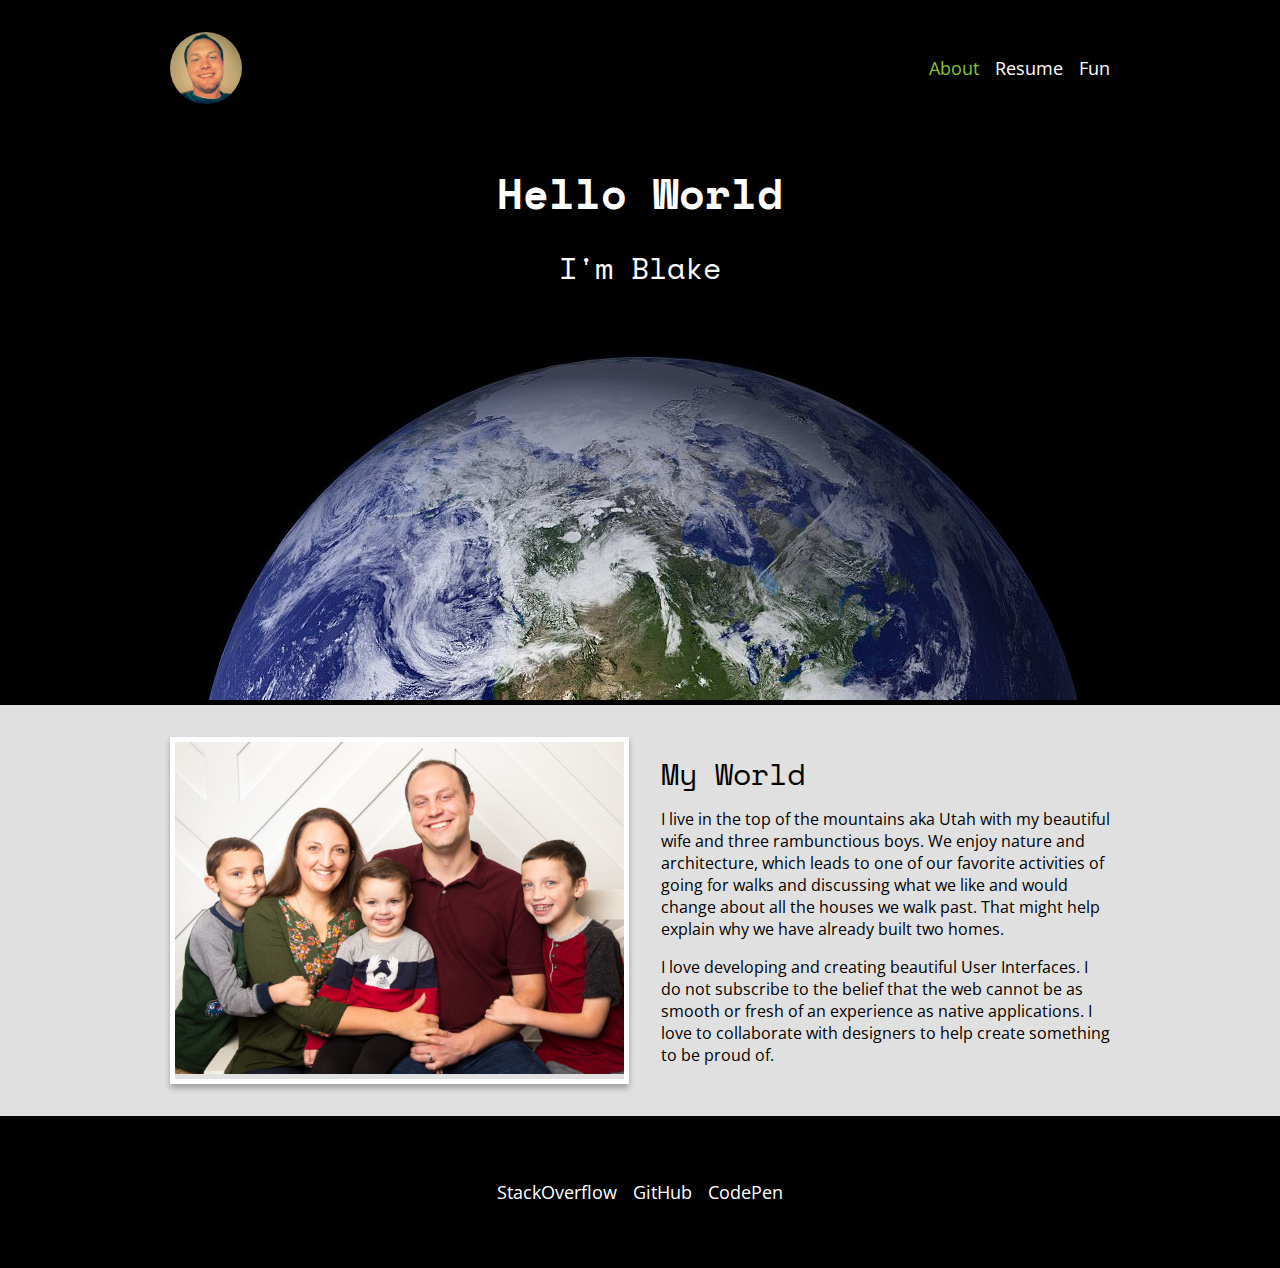
==== index.html @ 6405b55a "fade in content" ====
<!DOCTYPE html>
<html>
  <head>
    <meta charset="utf-8" />
    <meta
      name="viewport"
      content="width=device-width, initial-scale=1.0, maximum-scale=1, user-scalable=no, minimal-ui"
    />
    <title>Blake Plumb</title>
    <link rel="stylesheet" type="text/css" href="css/main.css" />
  </head>
  <body>
    <bp-stack gap-size="32px">
      <bp-section dark>
        <bp-stack gap-size="64px">
          <bp-header>
            <bp-anchor slot="home" href="./">
              <bp-image src="./img/profile.jpg"></bp-image>
            </bp-anchor>
            <bp-anchor active href="./">About</bp-anchor>
            <bp-anchor href="">Resume</bp-anchor>
            <bp-anchor href="2048-fantasy/">Fun</bp-anchor>
          </bp-header>
          <bp-stack gap-size="32px">
            <bp-heading1 center>Hello World</bp-heading1>
            <bp-heading2 center>I'm Blake</bp-heading2>
          </bp-stack>
          <bp-image src="../img/earth.jpg"></bp-image>
        </bp-stack>
      </bp-section>
      <bp-section>
        <bp-split vertical-center gap-size="32px" min="250px">
          <bp-polaroid>
            <bp-image src="../img/family.jpg"></bp-image>
          </bp-polaroid>
          <bp-stack>
            <bp-heading2>My World</bp-heading2>
            <p>
              I live in the top of the mountains aka Utah with my beautiful wife
              and three rambunctious boys. We enjoy nature and architecture,
              which leads to one of our favorite activities of going for walks
              and discussing what we like and would change about all the houses
              we walk past. That might help explain why we have already built
              two homes.
            </p>
            <p>
              I love developing and creating beautiful User Interfaces. I do not
              subscribe to the belief that the web cannot be as smooth or fresh
              of an experience as native applications. I love to collaborate
              with designers to help create something to be proud of.
            </p>
          </bp-stack>
        </bp-split>
      </bp-section>
      <bp-section dark>
        <bp-footer>
          <bp-anchor href="https://stackoverflow.com/users/1161353/blake-plumb"
            >StackOverflow</bp-anchor
          >
          <bp-anchor href="https://github.com/plumbblake">GitHub</bp-anchor>
          <bp-anchor href="https://codepen.io/plumbblake">CodePen</bp-anchor>
        </bp-footer>
      </bp-section>
    </bp-stack>
    <script type="module" src="./js/main.js"></script>
    <noscript
      ><link rel="stylesheet" type="text/css" href="css/show-page.css"
    /></noscript>
  </body>
</html>
---- css/main.css ----
@import url("https://fonts.googleapis.com/css?family=Open+Sans:300,400");
@import url("https://fonts.googleapis.com/css?family=Space+Mono");

:root {
  --background-color: #e0e0e0;
  --primary-color: #86c232;
  --text-color: #222629;
  --white: #fff;
  --black: #000;
}
/* #EAE7DC background
#D8C3A5 
#8E8D8A text dark
#E98074
#E85A4F primary accent */

html,
body,
h1,
h2,
h3,
h4,
h5,
p {
  margin: 0;
}

html,
body {
  background: var(--background-color);
  font-family: "Open Sans", sans-serif;
  font-size: 16px;
  opacity: 0;
  transition: opacity 300ms linear;
}

* {
  box-sizing: border-box;
}
---- css/show-page.css ----
html,
body {
  opacity: 1;
}
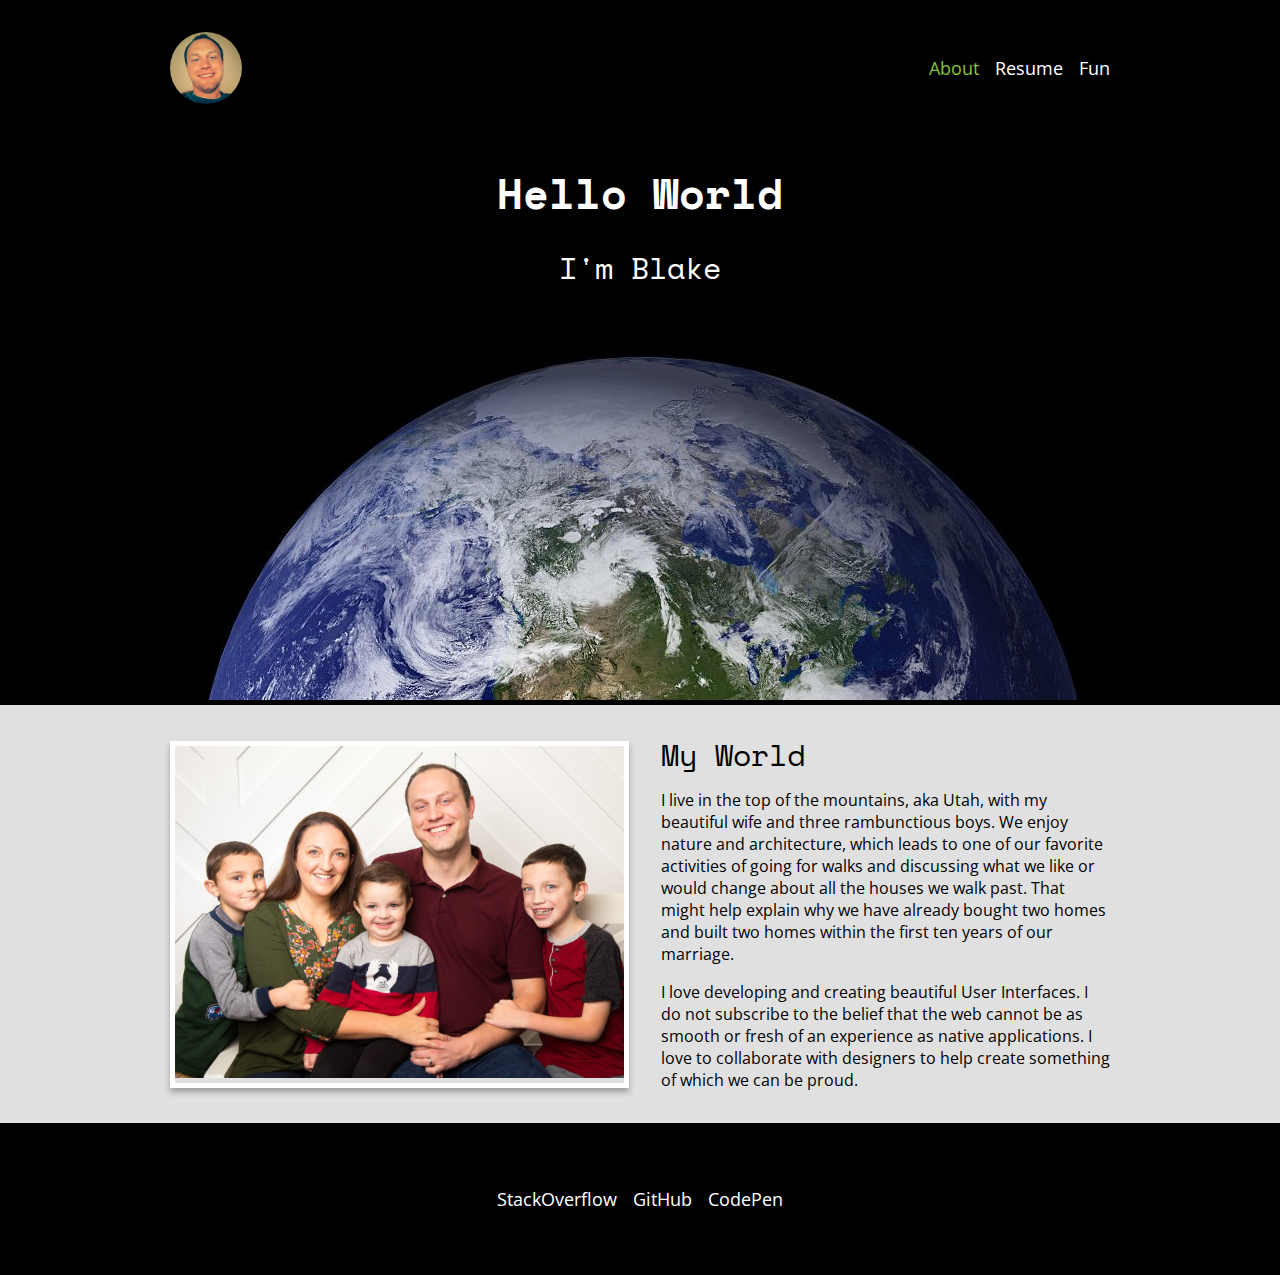
==== commit 7d3d1cd6: "Clean up of resume styles" ====
--- a/index.html
+++ b/index.html
@@ -7,6 +7,7 @@
       content="width=device-width, initial-scale=1.0, maximum-scale=1, user-scalable=no, minimal-ui"
     />
     <title>Blake Plumb</title>
+    <link rel="shortcut icon" type="image/ico" href="./favicon.ico" />
     <link rel="stylesheet" type="text/css" href="css/main.css" />
   </head>
   <body>
@@ -18,7 +19,7 @@
               <bp-image src="./img/profile.jpg"></bp-image>
             </bp-anchor>
             <bp-anchor active href="./">About</bp-anchor>
-            <bp-anchor href="">Resume</bp-anchor>
+            <bp-anchor href="resume.html">Resume</bp-anchor>
             <bp-anchor href="2048-fantasy/">Fun</bp-anchor>
           </bp-header>
           <bp-stack gap-size="32px">
@@ -36,18 +37,19 @@
           <bp-stack>
             <bp-heading2>My World</bp-heading2>
             <p>
-              I live in the top of the mountains aka Utah with my beautiful wife
-              and three rambunctious boys. We enjoy nature and architecture,
-              which leads to one of our favorite activities of going for walks
-              and discussing what we like and would change about all the houses
-              we walk past. That might help explain why we have already built
-              two homes.
+              I live in the top of the mountains, aka Utah, with my beautiful
+              wife and three rambunctious boys. We enjoy nature and
+              architecture, which leads to one of our favorite activities of
+              going for walks and discussing what we like or would change about
+              all the houses we walk past. That might help explain why we have
+              already bought two homes and built two homes within the first ten
+              years of our marriage.
             </p>
             <p>
               I love developing and creating beautiful User Interfaces. I do not
               subscribe to the belief that the web cannot be as smooth or fresh
               of an experience as native applications. I love to collaborate
-              with designers to help create something to be proud of.
+              with designers to help create something of which we can be proud.
             </p>
           </bp-stack>
         </bp-split>
--- a/css/main.css
+++ b/css/main.css
@@ -1,5 +1,5 @@
-@import url("https://fonts.googleapis.com/css?family=Open+Sans:300,400");
-@import url("https://fonts.googleapis.com/css?family=Space+Mono");
+@import url("https://fonts.googleapis.com/css?family=Open+Sans:400,700");
+@import url("https://fonts.googleapis.com/css?family=Space+Mono:400,700");
 
 :root {
   --background-color: #e0e0e0;
@@ -21,8 +21,14 @@
 h3,
 h4,
 h5,
-p {
+p,
+hr,
+ul {
   margin: 0;
+}
+
+ul {
+  list-style: none;
 }
 
 html,
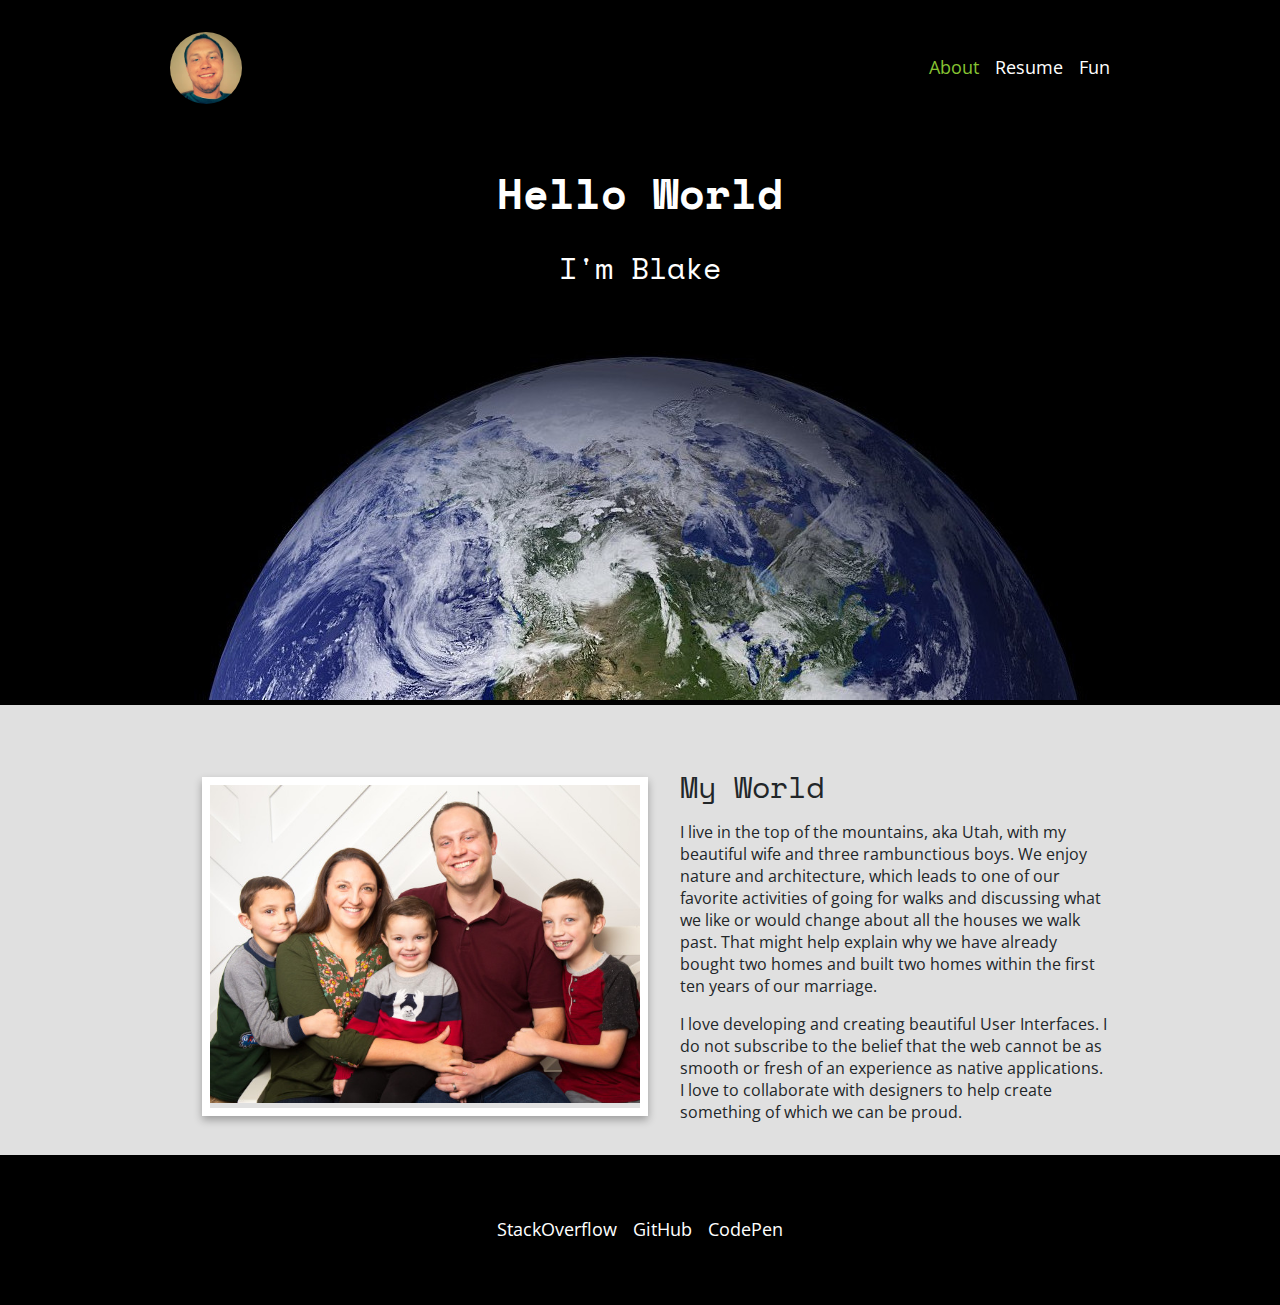
==== commit dff76b30: "converted to use css variables" ====
--- a/index.html
+++ b/index.html
@@ -11,28 +11,28 @@
     <link rel="stylesheet" type="text/css" href="css/main.css" />
   </head>
   <body>
-    <bp-stack gap-size="32px">
+    <bp-stack gap-size="var(--spacing-32)">
       <bp-section dark>
-        <bp-stack gap-size="64px">
+        <bp-stack gap-size="var(--spacing-64)">
           <bp-header>
             <bp-anchor slot="home" href="./">
-              <bp-image src="./img/profile.jpg"></bp-image>
+              <bp-image alt="Blake Plumb" src="./img/profile.jpg"></bp-image>
             </bp-anchor>
             <bp-anchor active href="./">About</bp-anchor>
             <bp-anchor href="resume.html">Resume</bp-anchor>
             <bp-anchor href="2048-fantasy/">Fun</bp-anchor>
           </bp-header>
-          <bp-stack gap-size="32px">
+          <bp-stack gap-size="var(--spacing-32)">
             <bp-heading1 center>Hello World</bp-heading1>
             <bp-heading2 center>I'm Blake</bp-heading2>
           </bp-stack>
-          <bp-image src="../img/earth.jpg"></bp-image>
+          <bp-image alt="planet earth" src="../img/earth.jpg"></bp-image>
         </bp-stack>
       </bp-section>
       <bp-section>
-        <bp-split vertical-center gap-size="32px" min="250px">
+        <bp-split vertical-center gap-size="var(--spacing-32)" min="15.625rem">
           <bp-polaroid>
-            <bp-image src="../img/family.jpg"></bp-image>
+            <bp-image alt="Blake's Family" src="../img/family.jpg"></bp-image>
           </bp-polaroid>
           <bp-stack>
             <bp-heading2>My World</bp-heading2>
--- a/css/main.css
+++ b/css/main.css
@@ -5,14 +5,25 @@
   --background-color: #e0e0e0;
   --primary-color: #86c232;
   --text-color: #222629;
+  --mask-color: rgba(0, 0, 0, 0.3);
   --white: #fff;
   --black: #000;
+
+  --spacing-4: 0.25rem;
+  --spacing-8: 0.5rem;
+  --spacing-16: 1rem;
+  --spacing-24: 1.5rem;
+  --spacing-32: 2rem;
+  --spacing-64: 4rem;
+
+  --font-size-16: 1rem;
+  --font-size-18: 1.125rem;
+  --font-size-20: 1.25rem;
+  --font-size-28: 1.75rem;
+  --font-size-30: 1.875rem;
+  --font-size-32: 2rem;
+  --font-size-42: 2.625rem;
 }
-/* #EAE7DC background
-#D8C3A5 
-#8E8D8A text dark
-#E98074
-#E85A4F primary accent */
 
 html,
 body,
@@ -34,6 +45,7 @@
 html,
 body {
   background: var(--background-color);
+  color: var(--text-color);
   font-family: "Open Sans", sans-serif;
   font-size: 16px;
   opacity: 0;
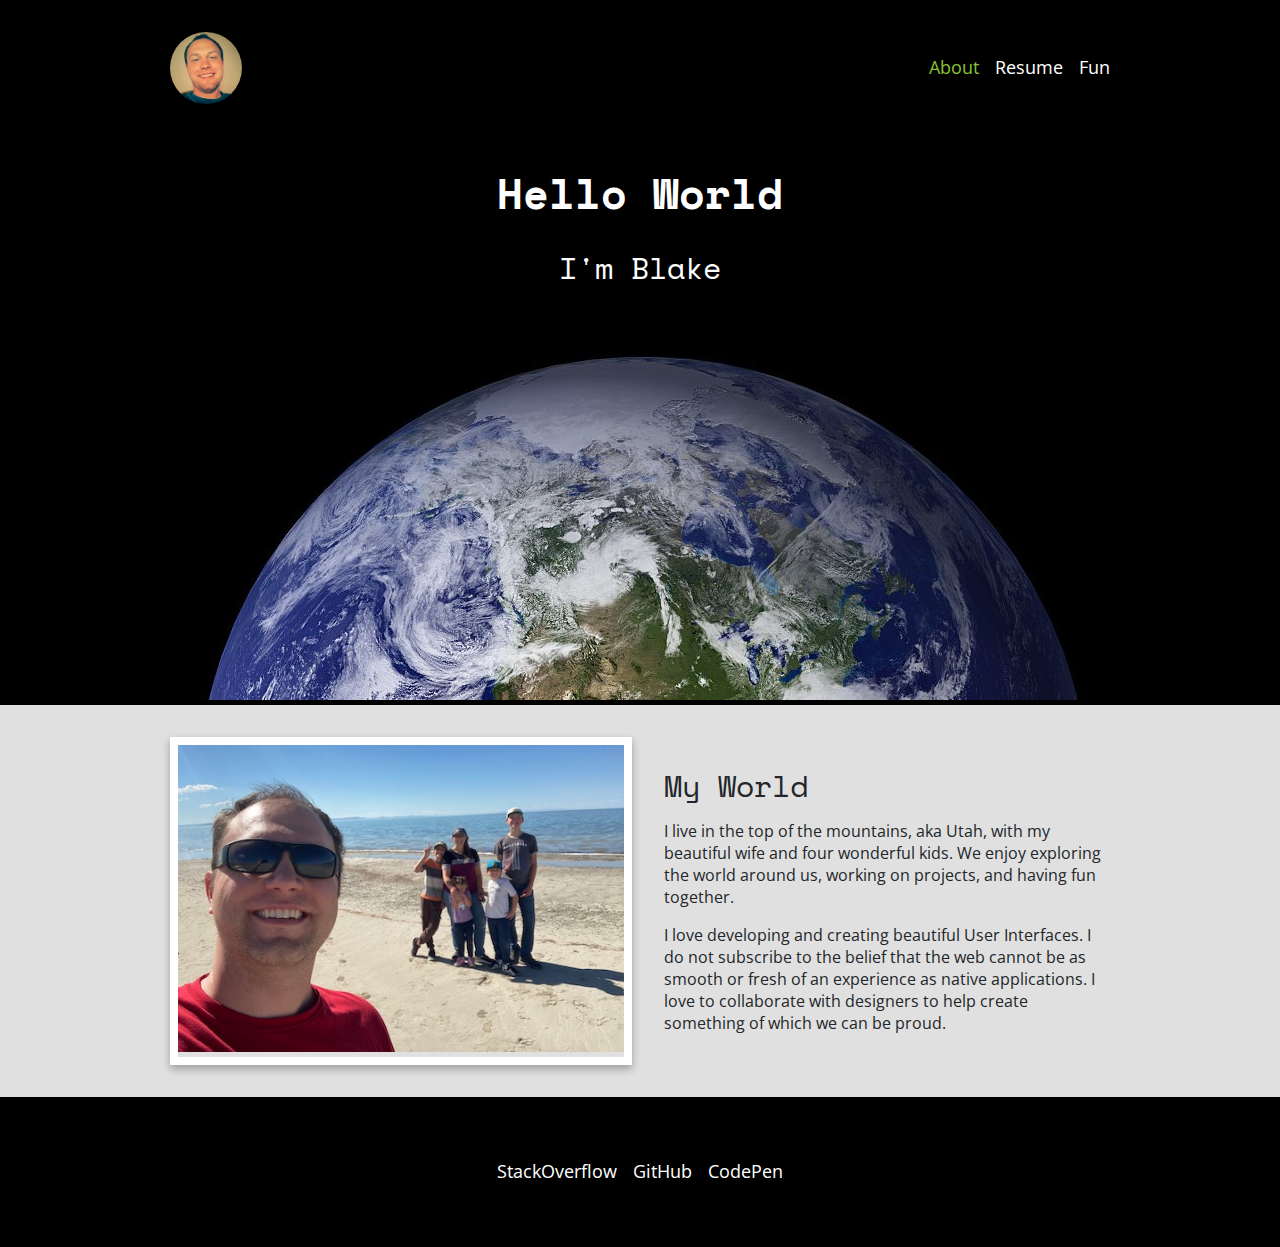
==== commit e3ce8522: "Fix bug with fouc and update resume" ====
--- a/index.html
+++ b/index.html
@@ -38,12 +38,8 @@
             <bp-heading2>My World</bp-heading2>
             <p>
               I live in the top of the mountains, aka Utah, with my beautiful
-              wife and three rambunctious boys. We enjoy nature and
-              architecture, which leads to one of our favorite activities of
-              going for walks and discussing what we like or would change about
-              all the houses we walk past. That might help explain why we have
-              already bought two homes and built two homes within the first ten
-              years of our marriage.
+              wife and four wonderful kids. We enjoy exploring the world around us,
+              working on projects, and having fun together.  
             </p>
             <p>
               I love developing and creating beautiful User Interfaces. I do not
@@ -65,8 +61,5 @@
       </bp-section>
     </bp-stack>
     <script type="module" src="./js/main.js"></script>
-    <noscript
-      ><link rel="stylesheet" type="text/css" href="css/show-page.css"
-    /></noscript>
   </body>
 </html>
--- a/css/main.css
+++ b/css/main.css
@@ -47,11 +47,13 @@
   background: var(--background-color);
   color: var(--text-color);
   font-family: "Open Sans", sans-serif;
-  font-size: 16px;
-  opacity: 0;
-  transition: opacity 300ms linear;
+  font-size: 100%;
 }
 
 * {
   box-sizing: border-box;
 }
+
+*:not(:defined){
+  opacity: 0;
+}
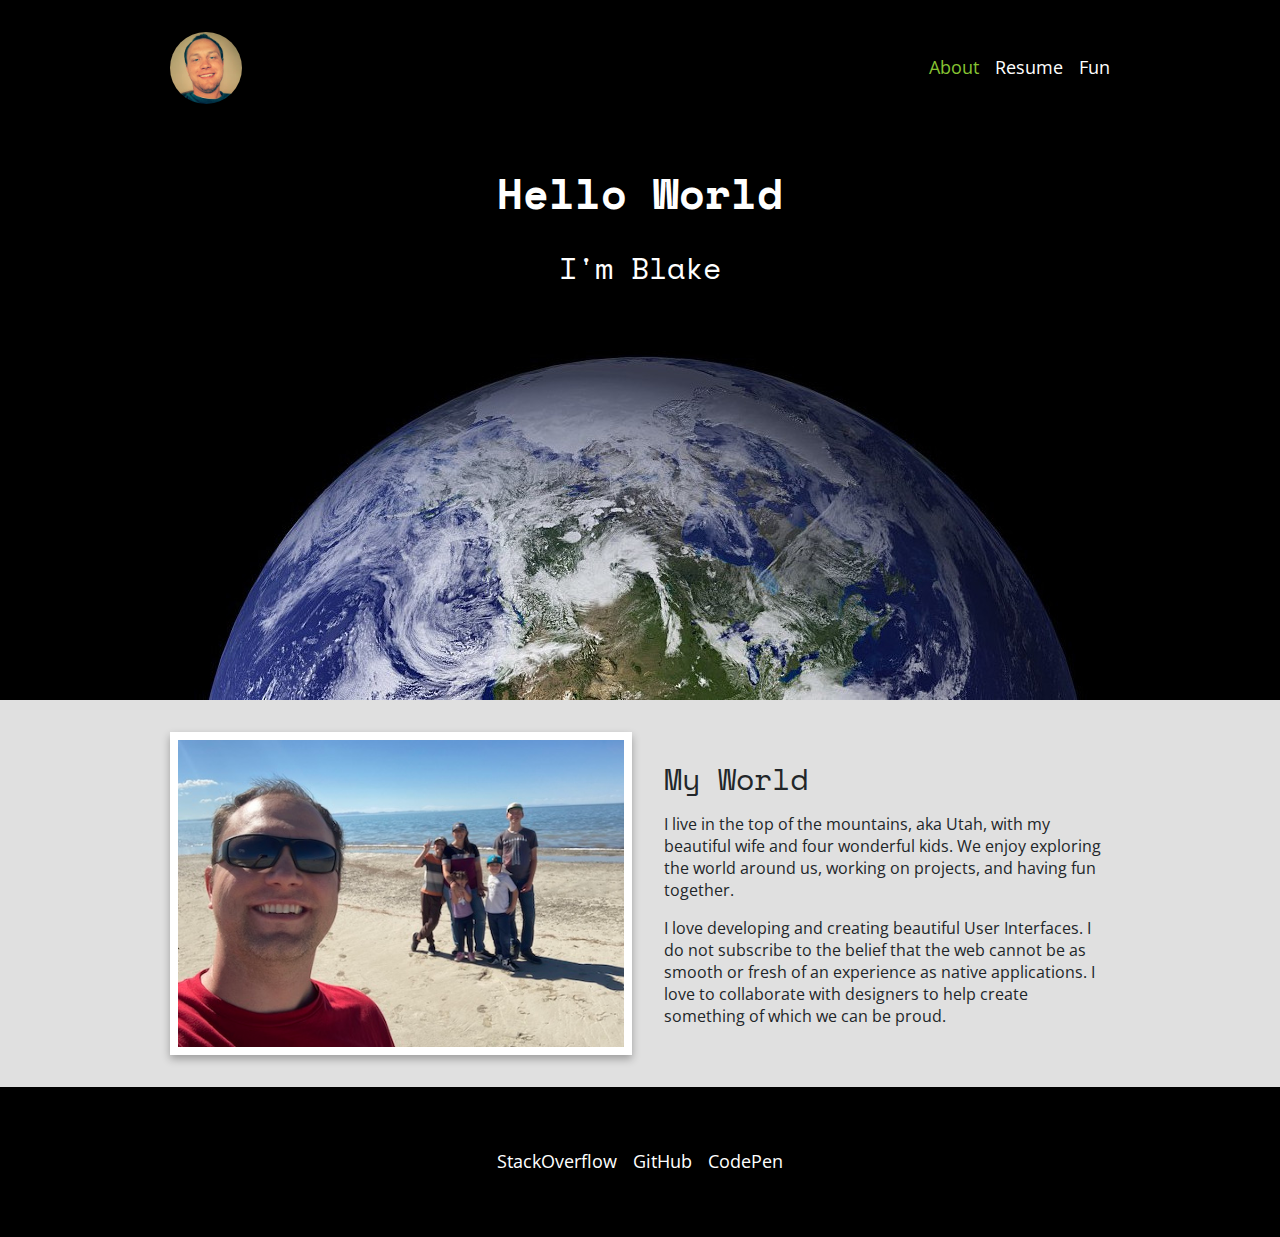
==== commit 6b75f9b7: "Fix fouc in Safari" ====
--- a/index.html
+++ b/index.html
@@ -16,7 +16,7 @@
         <bp-stack gap-size="var(--spacing-64)">
           <bp-header>
             <bp-anchor slot="home" href="./">
-              <bp-image alt="Blake Plumb" src="./img/profile.jpg"></bp-image>
+              <bp-image alt="Blake Plumb" aspect-ratio="72 / 72" style="width: 72px" src="./img/profile.jpg"></bp-image>
             </bp-anchor>
             <bp-anchor active href="./">About</bp-anchor>
             <bp-anchor href="resume.html">Resume</bp-anchor>
@@ -26,13 +26,13 @@
             <bp-heading1 center>Hello World</bp-heading1>
             <bp-heading2 center>I'm Blake</bp-heading2>
           </bp-stack>
-          <bp-image alt="planet earth" src="../img/earth.jpg"></bp-image>
+          <bp-image alt="Planet earth" src="../img/earth.jpg" aspect-ratio="940 / 350"></bp-image>
         </bp-stack>
       </bp-section>
       <bp-section>
         <bp-split vertical-center gap-size="var(--spacing-32)" min="15.625rem">
           <bp-polaroid>
-            <bp-image alt="Blake's Family" src="../img/family.jpg"></bp-image>
+            <bp-image alt="Blake's Family" src="../img/family.jpg" aspect-ratio="500 / 344"></bp-image>
           </bp-polaroid>
           <bp-stack>
             <bp-heading2>My World</bp-heading2>
--- a/css/main.css
+++ b/css/main.css
@@ -55,5 +55,6 @@
 }
 
 *:not(:defined){
+  display: block;
   opacity: 0;
 }
